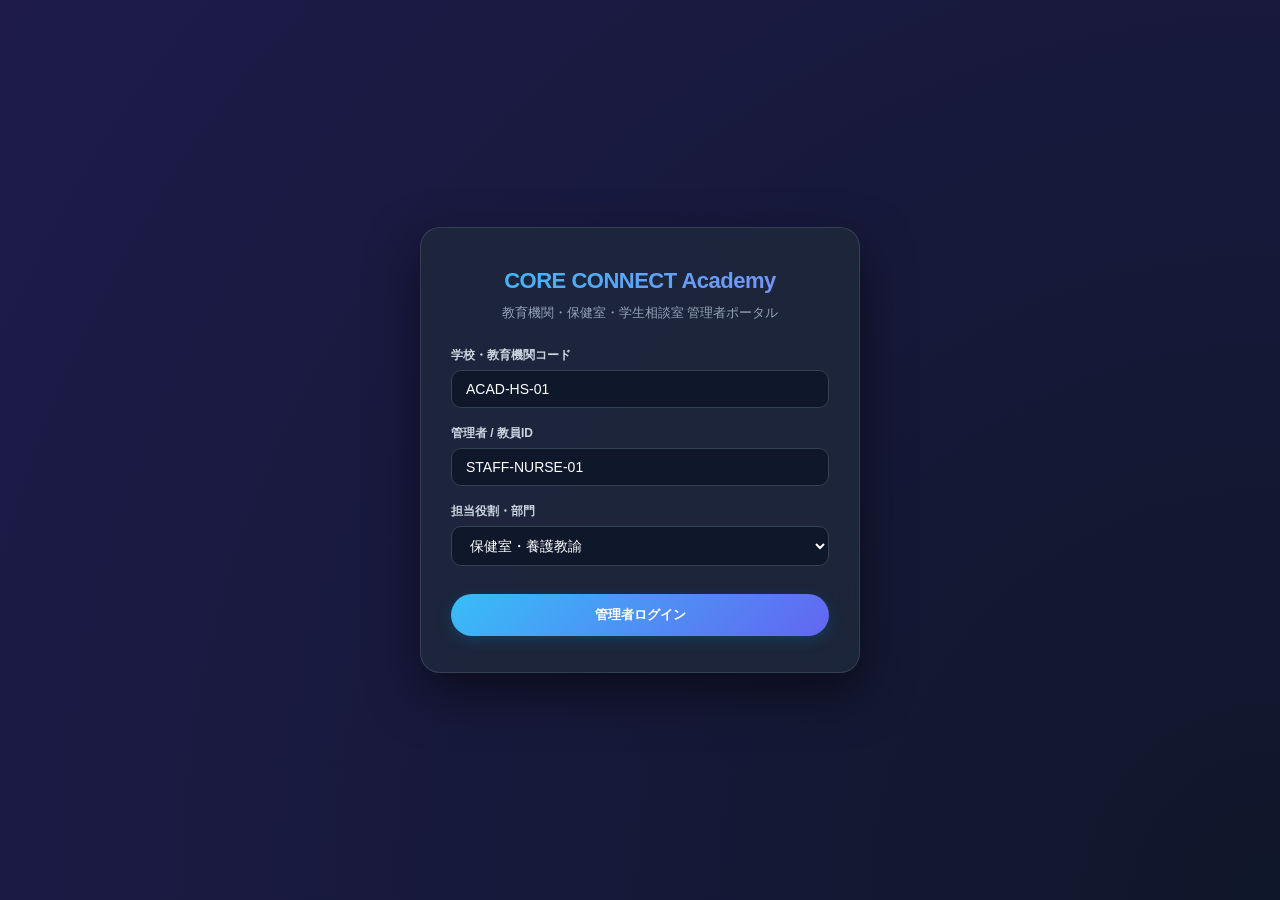
==== admin.html @ 24f323bf "Add files via upload" ====
<!DOCTYPE html>
<html lang="ja">
<head>
    <meta charset="UTF-8">
    <meta name="viewport" content="width=device-width, initial-scale=1.0, user-scalable=no, viewport-fit=cover">
    <title>CORE CONNECT Academy - 教育機関・保健室・学生相談室ダッシュボード</title>
    
    <!-- Link to the standard design system -->
    <link rel="stylesheet" href="portal.css">
    
    <style>
        .admin-login-container {
            min-height: 100vh;
            display: flex;
            align-items: center;
            justify-content: center;
            padding: 20px;
            background: radial-gradient(circle at bottom right, #0f172a 0%, #1e1b4b 100%);
        }

        .admin-login-card {
            width: 100%;
            max-width: 440px;
            background: rgba(30, 41, 59, 0.85);
            border: 1px solid rgba(148, 163, 184, 0.2);
            box-shadow: 0 20px 50px rgba(0, 0, 0, 0.5);
            backdrop-filter: blur(16px);
            -webkit-backdrop-filter: blur(16px);
            border-radius: 20px;
            padding: 36px 30px;
            color: #ffffff;
        }

        .admin-login-logo {
            text-align: center;
            font-size: 22px;
            font-weight: 800;
            letter-spacing: -0.5px;
            margin-bottom: 6px;
            background: linear-gradient(135deg, #38bdf8, #818cf8);
            -webkit-background-clip: text;
            -webkit-text-fill-color: transparent;
        }

        /* Stats Summary Grid */
        .stats-summary-grid {
            display: grid;
            grid-template-columns: repeat(auto-fit, minmax(220px, 1fr));
            gap: 16px;
            margin-bottom: 24px;
        }

        .stat-card {
            background: #ffffff;
            border: 1px solid var(--border-color);
            border-radius: 16px;
            padding: 20px;
            border-left: 4px solid var(--accent-blue);
        }

        .stat-card.warning {
            border-left-color: var(--accent-orange);
        }

        .stat-card.alert {
            border-left-color: var(--accent-red);
        }

        .stat-card.success {
            border-left-color: var(--accent-green);
        }

        .stat-value {
            font-size: 26px;
            font-weight: 800;
            margin-top: 4px;
            color: var(--text-primary);
        }

        /* Admin Table */
        .admin-table {
            width: 100%;
            border-collapse: collapse;
            text-align: left;
            font-size: 13px;
        }

        .admin-table th, .admin-table td {
            padding: 12px 16px;
            border-bottom: 1px solid var(--border-color);
        }

        .admin-table th {
            background: #f8fafc;
            color: var(--text-secondary);
            font-weight: 700;
            font-size: 12px;
        }

        .admin-table tr:hover td {
            background: #f8fafc;
        }

        .progress-bar-bg {
            width: 100%;
            height: 8px;
            background: #f1f5f9;
            border-radius: 9999px;
            overflow: hidden;
            margin-top: 6px;
        }

        .progress-bar-fill {
            height: 100%;
            background: linear-gradient(90deg, #38bdf8, #3b82f6);
            border-radius: 9999px;
        }

        .privacy-banner {
            background: #eff6ff;
            border: 1px solid #bfdbfe;
            border-radius: 12px;
            padding: 14px 18px;
            font-size: 12px;
            color: #1e40af;
            line-height: 1.6;
            margin-bottom: 24px;
        }
    </style>
</head>
<body>

    <!-- 1. Admin Authentication -->
    <div class="admin-login-container" id="adminLoginSection">
        <div class="admin-login-card">
            <div class="admin-login-logo">CORE CONNECT Academy</div>
            <div style="text-align: center; font-size: 13px; color: #94a3b8; margin-bottom: 24px;">
                教育機関・保健室・学生相談室 管理者ポータル
            </div>

            <form id="academyAdminForm" onsubmit="handleAdminLogin(event)">
                <div class="form-group">
                    <label style="color: #cbd5e1;">学校・教育機関コード</label>
                    <input type="text" id="adminSchoolCode" class="form-input" required value="ACAD-HS-01" style="background:#0f172a; border-color:#334155; color:#fff;">
                </div>
                <div class="form-group">
                    <label style="color: #cbd5e1;">管理者 / 教員ID</label>
                    <input type="text" id="adminUserId" class="form-input" required value="STAFF-NURSE-01" style="background:#0f172a; border-color:#334155; color:#fff;">
                </div>
                <div class="form-group">
                    <label style="color: #cbd5e1;">担当役割・部門</label>
                    <select id="adminRole" class="form-input" style="background:#0f172a; border-color:#334155; color:#fff;">
                        <option value="保健室・養護教諭">保健室・養護教諭</option>
                        <option value="スクールカウンセラー">スクールカウンセラー (臨床心理士)</option>
                        <option value="学年主任・進路指導部">学年主任・進路指導部</option>
                        <option value="大学キャリアセンター">大学キャリアセンター / 学生相談室</option>
                    </select>
                </div>
                <button type="submit" class="btn btn-primary" style="width: 100%; border-radius: 9999px; padding: 12px; margin-top: 12px; background: linear-gradient(135deg, #38bdf8, #6366f1);">
                    管理者ログイン
                </button>
            </form>
        </div>
    </div>

    <!-- 2. Admin Dashboard Workspace -->
    <div id="adminPortalSection" style="display: none;">
        <!-- Header -->
        <header>
            <div class="logo">
                CORE CONNECT <span class="logo-badge">Academy Admin</span>
            </div>
            <div style="display: flex; align-items: center; gap: 14px;">
                <div style="font-size: 12px; color: var(--text-secondary); background: #f1f5f9; padding: 6px 14px; border-radius: 9999px; display: inline-flex; align-items: center; gap: 8px;">
                    <span class="badge badge-purple" id="displayAdminRole">保健室・養護教諭</span>
                    <span id="displayAdminSchool" style="font-weight: 700;">桜ヶ丘高等学校</span>
                </div>
                <button class="btn btn-secondary" style="padding: 6px 14px; font-size: 11px;" onclick="handleAdminLogout()">ログアウト</button>
            </div>
        </header>

        <!-- Main Content -->
        <div style="max-width: 1240px; margin: 0 auto; padding: 24px 20px 48px;">

            <!-- Privacy Policy Notice -->
            <div class="privacy-banner">
                <strong>🛡️ 教育現場プライバシー保護基準 (文部科学省・個人情報保護法準拠)</strong><br>
                本ダッシュボードで閲覧できるのは、クラス・学年・部活動単位の「匿名統計データ」です。特定の生徒の個別の脈拍やHRV数値を教員が一方的に特定・監視することはシステム上排除されており、生徒が自発的に相談室に連携を希望した場合のみ個別支援が可能です。
            </div>

            <!-- Stats Summary -->
            <div class="stats-summary-grid">
                <div class="stat-card">
                    <div style="font-size: 12px; color: var(--text-secondary); font-weight: 700;">今週の30秒スキャン実施率</div>
                    <div class="stat-value" style="color: var(--accent-blue);">78.4%</div>
                    <div style="font-size: 11px; color: var(--text-muted); margin-top: 4px;">全生徒 520名中 408名が習慣化</div>
                </div>

                <div class="stat-card success">
                    <div style="font-size: 12px; color: var(--text-secondary); font-weight: 700;">学校全体 平均自律神経 (RMSSD)</div>
                    <div class="stat-value" style="color: var(--accent-green);">52.6 ms</div>
                    <div style="font-size: 11px; color: var(--text-muted); margin-top: 4px;">青年期平均基準 (45〜65ms) 良好</div>
                </div>

                <div class="stat-card warning">
                    <div style="font-size: 12px; color: var(--text-secondary); font-weight: 700;">要ケア・過緊張トレンド検知</div>
                    <div class="stat-value" style="color: var(--accent-orange);">12.5%</div>
                    <div style="font-size: 11px; color: var(--text-muted); margin-top: 4px;">高校3年 (受験期) に集中</div>
                </div>

                <div class="stat-card alert">
                    <div style="font-size: 12px; color: var(--text-secondary); font-weight: 700;">相談室オンライン予約・SOS件数</div>
                    <div class="stat-value" style="color: var(--accent-red);">6 件</div>
                    <div style="font-size: 11px; color: var(--text-muted); margin-top: 4px;">今週の未対応リクエスト: 2件</div>
                </div>
            </div>

            <!-- Group Analytics Table -->
            <div class="glass-card" style="margin-bottom: 24px;">
                <div style="display: flex; justify-content: space-between; align-items: center; margin-bottom: 16px;">
                    <div class="panel-title">
                        <span>🏫 学年・専攻・部活動別 自律神経コンディション集計</span>
                    </div>
                    <span style="font-size: 11px; color: var(--text-muted);">毎週月曜自動集計</span>
                </div>

                <div style="overflow-x: auto;">
                    <table class="admin-table">
                        <thead>
                            <tr>
                                <th>対象グループ</th>
                                <th>対象生徒数</th>
                                <th>測定実施率</th>
                                <th>平均HRV (RMSSD)</th>
                                <th>自律神経状態判定</th>
                                <th>推奨される学校支援アクション</th>
                            </tr>
                        </thead>
                        <tbody>
                            <tr>
                                <td><strong>高校1年生 (全体)</strong></td>
                                <td>180名</td>
                                <td>
                                    <div>82%</div>
                                    <div class="progress-bar-bg"><div class="progress-bar-fill" style="width: 82%;"></div></div>
                                </td>
                                <td style="font-weight: 700; color: var(--accent-green);">56.2 ms</td>
                                <td><span class="badge badge-green">良好 (適応順調)</span></td>
                                <td style="font-size: 12px; color: var(--text-secondary);">高校生活のリズム定着・現状維持</td>
                            </tr>
                            <tr>
                                <td><strong>高校2年生 (理系特進・文系)</strong></td>
                                <td>170名</td>
                                <td>
                                    <div>76%</div>
                                    <div class="progress-bar-bg"><div class="progress-bar-fill" style="width: 76%;"></div></div>
                                </td>
                                <td style="font-weight: 700; color: var(--accent-blue);">51.4 ms</td>
                                <td><span class="badge badge-blue">通常バランス</span></td>
                                <td style="font-size: 12px; color: var(--text-secondary);">部活と勉強の両立支援、睡眠啓発</td>
                            </tr>
                            <tr>
                                <td><strong>高校3年生 (大学受験学年)</strong></td>
                                <td>170名</td>
                                <td>
                                    <div>77%</div>
                                    <div class="progress-bar-bg"><div class="progress-bar-fill" style="width: 77%;"></div></div>
                                </td>
                                <td style="font-weight: 700; color: var(--accent-orange);">41.8 ms</td>
                                <td><span class="badge badge-orange">過緊張・模試ストレス</span></td>
                                <td style="font-size: 12px; color: var(--accent-orange); font-weight: 600;">試験直前呼吸法の導入、面談の実施</td>
                            </tr>
                            <tr>
                                <td><strong>運動部・強化指定アスリート</strong></td>
                                <td>85名</td>
                                <td>
                                    <div>92%</div>
                                    <div class="progress-bar-bg"><div class="progress-bar-fill" style="width: 92%;"></div></div>
                                </td>
                                <td style="font-weight: 700; color: var(--accent-teal);">58.0 ms</td>
                                <td><span class="badge badge-green">高リカバリー</span></td>
                                <td style="font-size: 12px; color: var(--text-secondary);">大会前のオーバートレーニング予防</td>
                            </tr>
                        </tbody>
                    </table>
                </div>
            </div>

            <!-- Event & Term Correlation Insights -->
            <div class="glass-card">
                <div class="panel-title" style="margin-bottom: 12px;">
                    <span>📊 学校行事・学期サイクルにおける自律神経変動の傾向分析</span>
                </div>
                <div style="font-size: 13px; color: var(--text-secondary); line-height: 1.6;">
                    <ul>
                        <li><strong>5月・9月（新学期・夏休み明け）:</strong> 起立性調節障害や朝の覚醒度低下（RMSSDの著しいブレ）が見られやすいため、保健だよりを通じた「朝の3ステップ覚醒法」の周知が有効です。</li>
                        <li><strong>10月〜1月（模試・推薦入試・共通テスト期）:</strong> 受験生の自律神経が交感神経優位に偏る傾向。ホームルームでの「1分間Box Breathing」の実施が推奨されます。</li>
                        <li><strong>就職活動解禁期（大学3年3月〜）:</strong> 面接対策と並行した自律神経コントロール指導が、内定承諾率とメンタル維持に寄与します。</li>
                    </ul>
                </div>
            </div>

            <div style="margin-top: 24px; text-align: center;">
                <button class="btn btn-secondary" onclick="location.href='index.html'" style="border-radius: 9999px; padding: 10px 24px;">
                    ← 学生ポータル画面へ戻る
                </button>
            </div>

        </div>
    </div>

    <!-- Script Logic -->
    <script>
        function checkAdminSession() {
            const session = JSON.parse(localStorage.getItem('academy_admin_session'));
            const loginSec = document.getElementById('adminLoginSection');
            const portalSec = document.getElementById('adminPortalSection');

            if (session) {
                loginSec.style.display = 'none';
                portalSec.style.display = 'block';
                document.getElementById('displayAdminRole').innerText = session.role;
                document.getElementById('displayAdminSchool').innerText = session.schoolCode === 'ACAD-HS-01' ? '桜ヶ丘高等学校' : session.schoolCode;
            } else {
                loginSec.style.display = 'flex';
                portalSec.style.display = 'none';
            }
        }

        window.handleAdminLogin = function(event) {
            event.preventDefault();
            const schoolCode = document.getElementById('adminSchoolCode').value;
            const userId = document.getElementById('adminUserId').value;
            const role = document.getElementById('adminRole').value;

            const session = { schoolCode, userId, role };
            localStorage.setItem('academy_admin_session', JSON.stringify(session));
            checkAdminSession();
        };

        window.handleAdminLogout = function() {
            localStorage.removeItem('academy_admin_session');
            location.reload();
        };

        document.addEventListener('DOMContentLoaded', checkAdminSession);
    </script>
</body>
</html>
---- portal.css ----
/* CORE CONNECT Academy - Portal Design System */

:root {
    --bg-primary: #f8fafc;
    --bg-secondary: #ffffff;
    --bg-card: #ffffff;
    --bg-glass: rgba(255, 255, 255, 0.88);
    --border-color: rgba(226, 232, 240, 0.9);
    --border-subtle: rgba(0, 0, 0, 0.05);

    /* Academy Accent Colors (Young & Academic Modern) */
    --accent-blue: #0284c7;
    --accent-sky: #38bdf8;
    --accent-indigo: #4f46e5;
    --accent-teal: #0d9488;
    --accent-green: #10b981;
    --accent-orange: #f97316;
    --accent-pink: #ec4899;
    --accent-purple: #8b5cf6;
    --accent-red: #ef4444;

    --text-primary: #0f172a;
    --text-secondary: #64748b;
    --text-muted: #94a3b8;

    --font-sans: -apple-system, BlinkMacSystemFont, 'Outfit', 'Noto Sans JP', 'Segoe UI', Roboto, sans-serif;
    --card-shadow: 0 4px 20px -2px rgba(15, 23, 42, 0.05), 0 2px 6px -1px rgba(15, 23, 42, 0.03);
    --card-hover-shadow: 0 10px 25px -3px rgba(15, 23, 42, 0.08), 0 4px 10px -2px rgba(15, 23, 42, 0.04);
}

* {
    box-sizing: border-box;
    margin: 0;
    padding: 0;
}

html, body {
    width: 100%;
    min-height: 100vh;
    font-family: var(--font-sans);
    background-color: var(--bg-primary);
    color: var(--text-primary);
    line-height: 1.5;
    -webkit-font-smoothing: antialiased;
}

/* Header Styles */
header {
    background: var(--bg-glass);
    backdrop-filter: blur(20px);
    -webkit-backdrop-filter: blur(20px);
    border-bottom: 1px solid var(--border-color);
    padding: 14px 28px;
    display: flex;
    justify-content: space-between;
    align-items: center;
    position: sticky;
    top: 0;
    z-index: 100;
}

.logo {
    font-size: 18px;
    font-weight: 800;
    letter-spacing: -0.5px;
    color: var(--text-primary);
    display: flex;
    align-items: center;
    gap: 8px;
}

.logo-badge {
    font-size: 11px;
    font-weight: 700;
    padding: 3px 8px;
    border-radius: 9999px;
    letter-spacing: 0.3px;
    background: linear-gradient(135deg, #e0f2fe 0%, #ede9fe 100%);
    color: var(--accent-indigo);
    border: 1px solid rgba(79, 70, 229, 0.15);
}

/* Layout */
.main-container {
    max-width: 1240px;
    margin: 0 auto;
    padding: 24px 20px 48px;
    display: grid;
    grid-template-columns: 1fr 340px;
    gap: 24px;
}

@media (max-width: 980px) {
    .main-container {
        grid-template-columns: 1fr;
    }
}

.workspace-panel {
    display: flex;
    flex-direction: column;
    gap: 20px;
}

.control-panel {
    display: flex;
    flex-direction: column;
    gap: 20px;
}

/* Cards */
.glass-card {
    background: var(--bg-card);
    border: 1px solid var(--border-color);
    border-radius: 18px;
    box-shadow: var(--card-shadow);
    padding: 24px;
    transition: all 0.2s ease;
}

.glass-card:hover {
    box-shadow: var(--card-hover-shadow);
}

.panel-title {
    font-size: 15px;
    font-weight: 700;
    color: var(--text-primary);
    display: flex;
    align-items: center;
    gap: 8px;
}

/* Buttons */
.btn {
    display: inline-flex;
    align-items: center;
    justify-content: center;
    gap: 8px;
    padding: 10px 20px;
    font-size: 13px;
    font-weight: 600;
    border-radius: 12px;
    cursor: pointer;
    transition: all 0.18s cubic-bezier(0.4, 0, 0.2, 1);
    border: none;
    text-decoration: none;
    white-space: nowrap;
}

.btn-primary {
    background: linear-gradient(135deg, #0284c7 0%, #4f46e5 100%);
    color: #ffffff;
    box-shadow: 0 4px 14px rgba(2, 132, 199, 0.25);
}

.btn-primary:hover {
    opacity: 0.95;
    transform: translateY(-1px);
    box-shadow: 0 6px 18px rgba(2, 132, 199, 0.35);
}

.btn-secondary {
    background: #f1f5f9;
    color: var(--text-primary);
    border: 1px solid var(--border-color);
}

.btn-secondary:hover {
    background: #e2e8f0;
    color: #0f172a;
}

.btn-pill {
    border-radius: 9999px;
}

/* Tags & Badges */
.badge {
    display: inline-flex;
    align-items: center;
    gap: 4px;
    padding: 2px 8px;
    border-radius: 6px;
    font-size: 11px;
    font-weight: 700;
}

.badge-blue { background: #e0f2fe; color: #0369a1; }
.badge-green { background: #dcfce7; color: #15803d; }
.badge-orange { background: #ffedd5; color: #c2410c; }
.badge-purple { background: #f3e8ff; color: #7e22ce; }
.badge-pink { background: #fce7f3; color: #be185d; }

/* Tabs */
.tab-container {
    display: flex;
    gap: 8px;
    border-bottom: 1px solid var(--border-color);
    padding-bottom: 8px;
    overflow-x: auto;
    scrollbar-width: none;
}

.tab-container::-webkit-scrollbar {
    display: none;
}

.tab-btn {
    background: transparent;
    border: none;
    padding: 8px 16px;
    font-size: 13px;
    font-weight: 600;
    color: var(--text-secondary);
    border-radius: 8px;
    cursor: pointer;
    transition: all 0.15s ease;
    white-space: nowrap;
}

.tab-btn:hover {
    background: #f1f5f9;
    color: var(--text-primary);
}

.tab-btn.active {
    background: #0284c7;
    color: #ffffff;
}

/* Feed & Article Cards */
.feed-grid {
    display: grid;
    grid-template-columns: repeat(auto-fill, minmax(280px, 1fr));
    gap: 18px;
    margin-top: 16px;
}

.article-card {
    background: #ffffff;
    border: 1px solid var(--border-color);
    border-radius: 14px;
    padding: 18px;
    display: flex;
    flex-direction: column;
    justify-content: space-between;
    gap: 12px;
    cursor: pointer;
    transition: all 0.2s ease;
}

.article-card:hover {
    transform: translateY(-2px);
    box-shadow: 0 8px 20px rgba(0, 0, 0, 0.06);
    border-color: var(--accent-sky);
}

.article-category {
    font-size: 11px;
    font-weight: 700;
    text-transform: uppercase;
    letter-spacing: 0.5px;
}

.article-title {
    font-size: 14px;
    font-weight: 700;
    color: var(--text-primary);
    line-height: 1.4;
}

.article-desc {
    font-size: 12px;
    color: var(--text-secondary);
    line-height: 1.5;
}

/* Modal */
.modal-overlay {
    position: fixed;
    top: 0;
    left: 0;
    right: 0;
    bottom: 0;
    background: rgba(15, 23, 42, 0.6);
    backdrop-filter: blur(6px);
    -webkit-backdrop-filter: blur(6px);
    display: flex;
    align-items: center;
    justify-content: center;
    z-index: 1000;
    padding: 20px;
    opacity: 0;
    pointer-events: none;
    transition: opacity 0.25s ease;
}

.modal-overlay.active {
    opacity: 1;
    pointer-events: auto;
}

.modal-content {
    background: #ffffff;
    border-radius: 20px;
    width: 100%;
    max-width: 580px;
    max-height: 90vh;
    overflow-y: auto;
    padding: 32px;
    box-shadow: 0 20px 40px rgba(0, 0, 0, 0.2);
    position: relative;
    transform: scale(0.95);
    transition: transform 0.25s ease;
}

.modal-overlay.active .modal-content {
    transform: scale(1);
}

.modal-close {
    position: absolute;
    top: 20px;
    right: 20px;
    background: #f1f5f9;
    border: none;
    width: 32px;
    height: 32px;
    border-radius: 50%;
    cursor: pointer;
    display: flex;
    align-items: center;
    justify-content: center;
    font-size: 18px;
    color: var(--text-secondary);
}

.modal-close:hover {
    background: #e2e8f0;
    color: var(--text-primary);
}

/* Forms */
.form-group {
    margin-bottom: 16px;
}

.form-group label {
    display: block;
    font-size: 12px;
    font-weight: 600;
    color: var(--text-primary);
    margin-bottom: 6px;
}

.form-input {
    width: 100%;
    background: #ffffff;
    border: 1px solid var(--border-color);
    border-radius: 10px;
    padding: 10px 14px;
    color: var(--text-primary);
    font-size: 14px;
    font-family: var(--font-sans);
    transition: all 0.15s ease;
}

.form-input:focus {
    outline: none;
    border-color: var(--accent-blue);
    box-shadow: 0 0 0 3px rgba(2, 132, 199, 0.15);
}
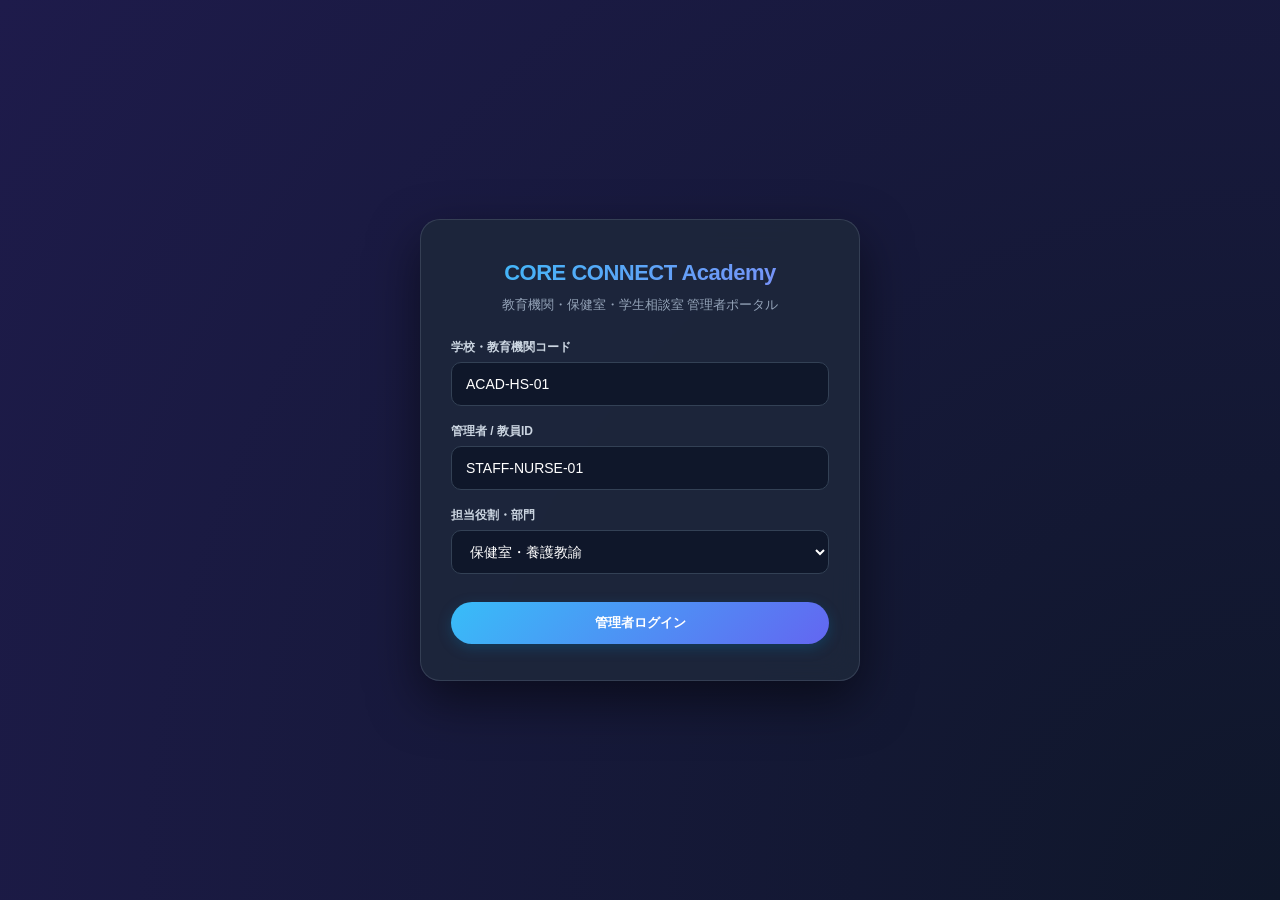
==== commit c2411909: "Add files via upload" ====
--- a/admin.html
+++ b/admin.html
@@ -126,6 +126,32 @@
             line-height: 1.6;
             margin-bottom: 24px;
         }
+
+        /* Mobile specific overrides for admin.html */
+        @media (max-width: 640px) {
+            .admin-login-container {
+                padding: 16px 12px;
+                align-items: flex-start;
+            }
+
+            .admin-login-card {
+                padding: 24px 16px;
+                border-radius: 16px;
+            }
+
+            .stats-summary-grid {
+                grid-template-columns: 1fr 1fr;
+                gap: 10px;
+            }
+
+            .stat-card {
+                padding: 12px 14px;
+            }
+
+            .stat-value {
+                font-size: 20px;
+            }
+        }
     </style>
 </head>
 <body>
--- a/portal.css
+++ b/portal.css
@@ -4,7 +4,7 @@
     --bg-primary: #f8fafc;
     --bg-secondary: #ffffff;
     --bg-card: #ffffff;
-    --bg-glass: rgba(255, 255, 255, 0.88);
+    --bg-glass: rgba(255, 255, 255, 0.92);
     --border-color: rgba(226, 232, 240, 0.9);
     --border-subtle: rgba(0, 0, 0, 0.05);
 
@@ -32,6 +32,7 @@
     box-sizing: border-box;
     margin: 0;
     padding: 0;
+    -webkit-tap-highlight-color: transparent;
 }
 
 html, body {
@@ -42,6 +43,7 @@
     color: var(--text-primary);
     line-height: 1.5;
     -webkit-font-smoothing: antialiased;
+    overflow-x: hidden;
 }
 
 /* Header Styles */
@@ -50,13 +52,14 @@
     backdrop-filter: blur(20px);
     -webkit-backdrop-filter: blur(20px);
     border-bottom: 1px solid var(--border-color);
-    padding: 14px 28px;
+    padding: 12px 24px;
     display: flex;
     justify-content: space-between;
     align-items: center;
     position: sticky;
     top: 0;
     z-index: 100;
+    width: 100%;
 }
 
 .logo {
@@ -67,6 +70,7 @@
     display: flex;
     align-items: center;
     gap: 8px;
+    white-space: nowrap;
 }
 
 .logo-badge {
@@ -82,6 +86,7 @@
 
 /* Layout */
 .main-container {
+    width: 100%;
     max-width: 1240px;
     margin: 0 auto;
     padding: 24px 20px 48px;
@@ -90,22 +95,18 @@
     gap: 24px;
 }
 
-@media (max-width: 980px) {
-    .main-container {
-        grid-template-columns: 1fr;
-    }
-}
-
 .workspace-panel {
     display: flex;
     flex-direction: column;
     gap: 20px;
+    min-width: 0;
 }
 
 .control-panel {
     display: flex;
     flex-direction: column;
     gap: 20px;
+    min-width: 0;
 }
 
 /* Cards */
@@ -116,6 +117,7 @@
     box-shadow: var(--card-shadow);
     padding: 24px;
     transition: all 0.2s ease;
+    width: 100%;
 }
 
 .glass-card:hover {
@@ -137,7 +139,7 @@
     align-items: center;
     justify-content: center;
     gap: 8px;
-    padding: 10px 20px;
+    padding: 10px 18px;
     font-size: 13px;
     font-weight: 600;
     border-radius: 12px;
@@ -146,6 +148,7 @@
     border: none;
     text-decoration: none;
     white-space: nowrap;
+    min-height: 42px;
 }
 
 .btn-primary {
@@ -180,10 +183,11 @@
     display: inline-flex;
     align-items: center;
     gap: 4px;
-    padding: 2px 8px;
+    padding: 3px 8px;
     border-radius: 6px;
     font-size: 11px;
     font-weight: 700;
+    white-space: nowrap;
 }
 
 .badge-blue { background: #e0f2fe; color: #0369a1; }
@@ -191,6 +195,7 @@
 .badge-orange { background: #ffedd5; color: #c2410c; }
 .badge-purple { background: #f3e8ff; color: #7e22ce; }
 .badge-pink { background: #fce7f3; color: #be185d; }
+.badge-indigo { background: #ede9fe; color: #4338ca; }
 
 /* Tabs */
 .tab-container {
@@ -200,6 +205,7 @@
     padding-bottom: 8px;
     overflow-x: auto;
     scrollbar-width: none;
+    -webkit-overflow-scrolling: touch;
 }
 
 .tab-container::-webkit-scrollbar {
@@ -217,6 +223,7 @@
     cursor: pointer;
     transition: all 0.15s ease;
     white-space: nowrap;
+    flex-shrink: 0;
 }
 
 .tab-btn:hover {
@@ -283,14 +290,14 @@
     left: 0;
     right: 0;
     bottom: 0;
-    background: rgba(15, 23, 42, 0.6);
+    background: rgba(15, 23, 42, 0.65);
     backdrop-filter: blur(6px);
     -webkit-backdrop-filter: blur(6px);
     display: flex;
     align-items: center;
     justify-content: center;
     z-index: 1000;
-    padding: 20px;
+    padding: 16px;
     opacity: 0;
     pointer-events: none;
     transition: opacity 0.25s ease;
@@ -308,7 +315,7 @@
     max-width: 580px;
     max-height: 90vh;
     overflow-y: auto;
-    padding: 32px;
+    padding: 28px;
     box-shadow: 0 20px 40px rgba(0, 0, 0, 0.2);
     position: relative;
     transform: scale(0.95);
@@ -321,8 +328,8 @@
 
 .modal-close {
     position: absolute;
-    top: 20px;
-    right: 20px;
+    top: 16px;
+    right: 16px;
     background: #f1f5f9;
     border: none;
     width: 32px;
@@ -334,6 +341,7 @@
     justify-content: center;
     font-size: 18px;
     color: var(--text-secondary);
+    z-index: 5;
 }
 
 .modal-close:hover {
@@ -359,11 +367,12 @@
     background: #ffffff;
     border: 1px solid var(--border-color);
     border-radius: 10px;
-    padding: 10px 14px;
+    padding: 11px 14px;
     color: var(--text-primary);
     font-size: 14px;
     font-family: var(--font-sans);
     transition: all 0.15s ease;
+    min-height: 44px;
 }
 
 .form-input:focus {
@@ -371,3 +380,77 @@
     border-color: var(--accent-blue);
     box-shadow: 0 0 0 3px rgba(2, 132, 199, 0.15);
 }
+
+/* Table Responsive */
+.table-responsive {
+    width: 100%;
+    overflow-x: auto;
+    -webkit-overflow-scrolling: touch;
+}
+
+/* =========================================================
+   Responsive Breakpoints & Mobile Optimization
+   ========================================================= */
+
+@media (max-width: 980px) {
+    .main-container {
+        grid-template-columns: 1fr;
+        padding: 16px 14px 40px;
+        gap: 18px;
+    }
+
+    .glass-card {
+        padding: 20px;
+    }
+}
+
+@media (max-width: 640px) {
+    header {
+        padding: 10px 14px;
+        flex-direction: column;
+        align-items: flex-start;
+        gap: 10px;
+    }
+
+    .logo {
+        font-size: 16px;
+        width: 100%;
+        justify-content: space-between;
+    }
+
+    .main-container {
+        padding: 12px 10px 32px;
+        gap: 14px;
+    }
+
+    .glass-card {
+        padding: 16px 14px;
+        border-radius: 14px;
+    }
+
+    .feed-grid {
+        grid-template-columns: 1fr;
+        gap: 12px;
+    }
+
+    .modal-content {
+        padding: 22px 16px;
+        border-radius: 16px;
+        max-height: 92vh;
+    }
+
+    .modal-close {
+        top: 12px;
+        right: 12px;
+    }
+
+    .form-input {
+        font-size: 15px; /* Prevent iOS zoom */
+        padding: 10px 12px;
+    }
+
+    .btn {
+        padding: 9px 14px;
+        font-size: 12.5px;
+    }
+}
